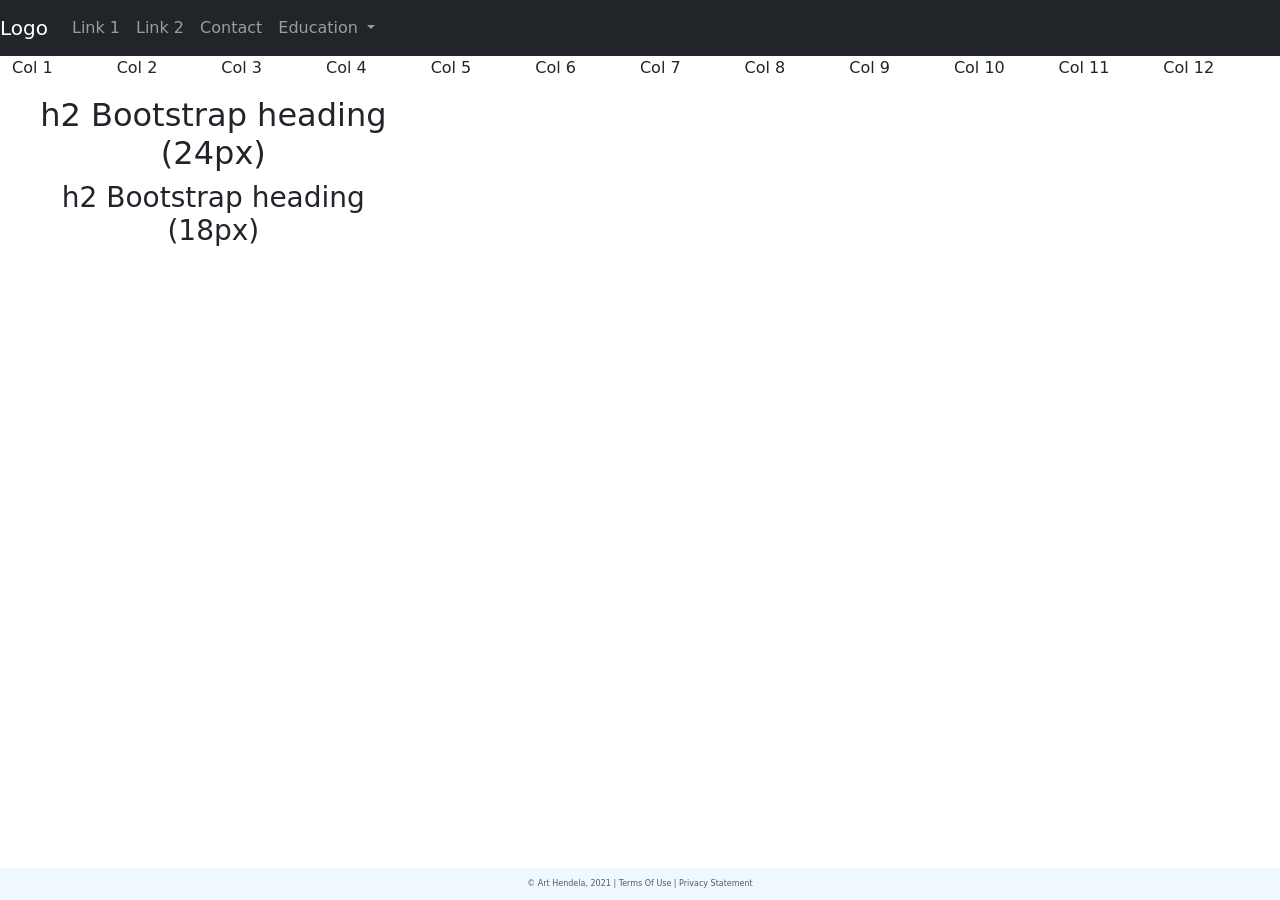
==== index.html @ b936f6b0 "Start up" ====
<!DOCTYPE html>
<html lang="en">
<head>
    <meta charset="UTF-8">
    <title>My First Bootstrap Page</title>
    <!-- CSS only -->
    <link href="https://cdn.jsdelivr.net/npm/bootstrap@5.0.2/dist/css/bootstrap.min.css"
          rel="stylesheet"
          integrity="sha384-EVSTQN3/azprG1Anm3QDgpJLIm9Nao0Yz1ztcQTwFspd3yD65VohhpuuCOmLASjC"
          crossorigin="anonymous">
    <link href="css/main.css" rel="stylesheet">

</head>
<body>
<div class="container-fluid">
    <div class="row">
            <nav class="navbar navbar-expand-md
                    justify-content-start
                    bg-dark navbar-dark
                    col-12">

                <!-- Brand -->
                <a class="navbar-brand" href="#">Logo</a>
                <!-- Responsive Button for the smaller menu -->
                <button class="navbar-toggler" type="button"
                        data-bs-toggle="collapse" data-bs-target="#collapsibleNavbar">
                    <span class="navbar-toggler-icon"></span>
                </button>
                <div class="collapse navbar-collapse" id="collapsibleNavbar">
                    <ul class="navbar-nav">
                        <!-- Links -->
                        <li class="nav-item">
                            <a class="nav-link" href="#">Link 1</a>
                        </li>
                        <li class="nav-item">
                            <a class="nav-link" href="#">Link 2</a>
                        </li>
                        <li class="nav-item">
                            <a class="nav-link" href="#">Contact</a>
                        </li>

                        <!-- Dropdown -->
                        <li class="nav-item dropdown">
                            <a class="nav-link dropdown-toggle" href="#" id="navbardrop"
                               data-toggle="dropdown" role="button" data-bs-toggle="dropdown" aria-expanded="false">
                                Education
                            </a>
                            <div class="dropdown-menu">
                                <a class="dropdown-item" href="#">Link 1</a>
                                <a class="dropdown-item" href="#">Link 2</a>
                                <a class="dropdown-item" href="#">Link 3</a>
                                <a class="dropdown-item" href="#">Link 4</a>
                            </div>
                        </li>
                    </ul>
                </div>
            </nav>
        <div class="row">
        <p class="col-1">Col 1</p>
        <p class="col-1">Col 2</p>
        <p class="col-1">Col 3</p>
        <p class="col-1">Col 4</p>
        <p class="col-1">Col 5</p>
        <p class="col-1">Col 6</p>
        <p class="col-1">Col 7</p>
        <p class="col-1">Col 8</p>
        <p class="col-1">Col 9</p>
        <p class="col-1">Col 10</p>
        <p class="col-1">Col 11</p>
        <p class="col-1">Col 12</p>
        </div>
    <div class="col-sm-4  text-center">
        <h2>h2 Bootstrap heading (24px)</h2>
        <h3>h2 Bootstrap heading (18px)</h3>
    </div>
</div>
 <footer class="footer page-footer font-small ">
     <div class="container">
        <div class="row">
            <span class="text-muted">&copy; Art Hendela, 2021 |  Terms Of Use  |  Privacy Statement</span>
        </div>
     </div>
  </footer>
</div>


    <!-- Javascript Bundle with Popper -->
<script src="https://cdn.jsdelivr.net/npm/bootstrap@5.0.2/dist/js/bootstrap.bundle.min.js"
        integrity="sha384-MrcW6ZMFYlzcLA8Nl+NtUVF0sA7MsXsP1UyJoMp4YLEuNSfAP+JcXn/tWtIaxVXM"
        crossorigin="anonymous">
</script>

</body>
</html>
---- css/main.css ----
.footer {
    position: fixed;
    left: 0;
    bottom: 0;
    width: 100%;
    background-color: aliceblue;
    color: white;
    text-align: center;
    padding: 10px;
    font-size: 0.5rem;
}
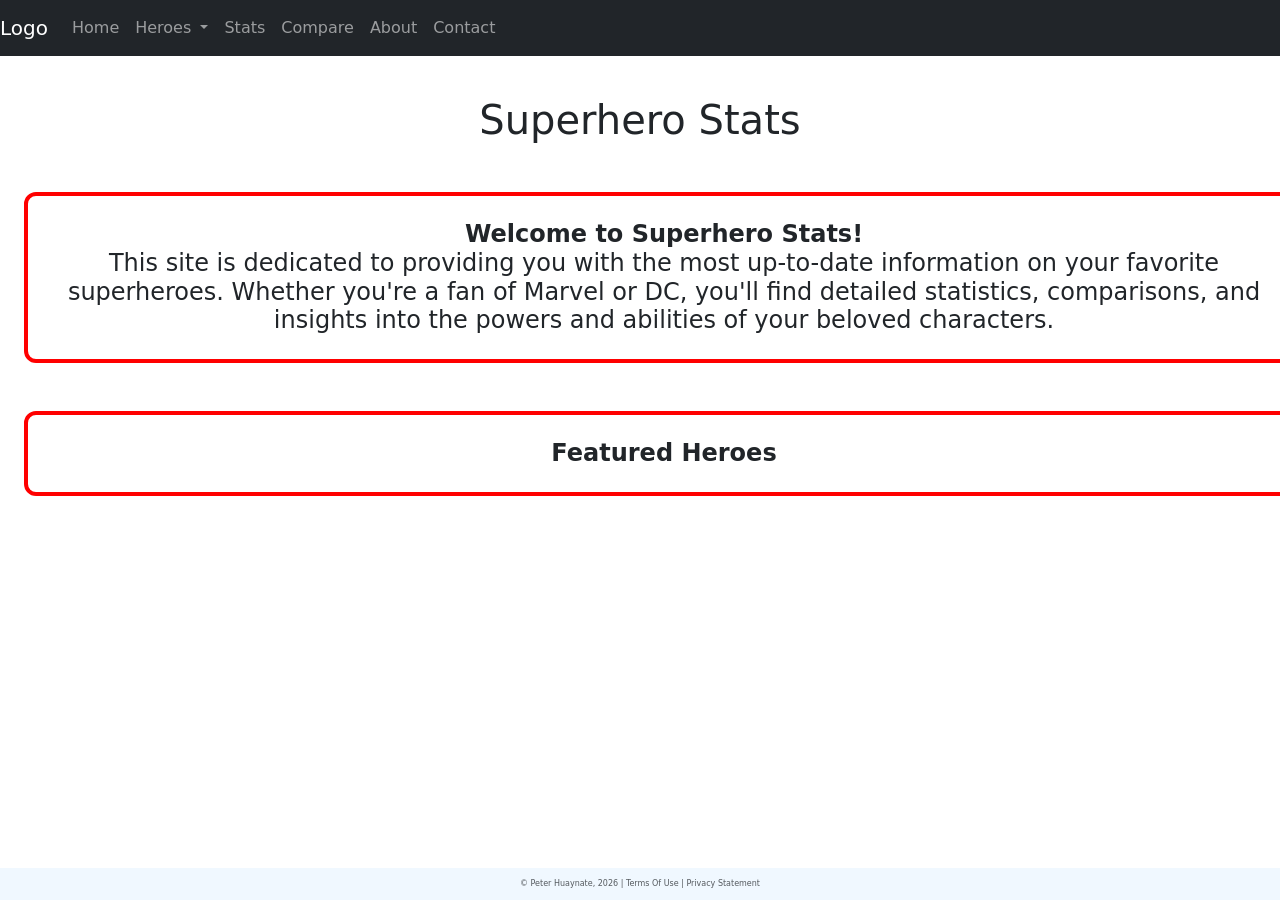
==== commit 87cc2bdb: "began working on the navbar and homepage" ====
--- a/index.html
+++ b/index.html
@@ -2,7 +2,7 @@
 <html lang="en">
 <head>
     <meta charset="UTF-8">
-    <title>My First Bootstrap Page</title>
+    <title>Superhero Stats</title>
     <!-- CSS only -->
     <link href="https://cdn.jsdelivr.net/npm/bootstrap@5.0.2/dist/css/bootstrap.min.css"
           rel="stylesheet"
@@ -30,32 +30,36 @@
                     <ul class="navbar-nav">
                         <!-- Links -->
                         <li class="nav-item">
-                            <a class="nav-link" href="#">Link 1</a>
+                            <a class="nav-link" href="#">Home</a>
                         </li>
-                        <li class="nav-item">
-                            <a class="nav-link" href="#">Link 2</a>
-                        </li>
-                        <li class="nav-item">
-                            <a class="nav-link" href="#">Contact</a>
-                        </li>
-
                         <!-- Dropdown -->
                         <li class="nav-item dropdown">
                             <a class="nav-link dropdown-toggle" href="#" id="navbardrop"
                                data-toggle="dropdown" role="button" data-bs-toggle="dropdown" aria-expanded="false">
-                                Education
+                                Heroes
                             </a>
                             <div class="dropdown-menu">
-                                <a class="dropdown-item" href="#">Link 1</a>
-                                <a class="dropdown-item" href="#">Link 2</a>
-                                <a class="dropdown-item" href="#">Link 3</a>
-                                <a class="dropdown-item" href="#">Link 4</a>
+                                <a class="dropdown-item" href="#">Marvel Heroes</a>
+                                <a class="dropdown-item" href="#">DC Heroes</a>
                             </div>
+                        </li>
+                        <li class="nav-item">
+                            <a class="nav-link" href="#">Stats</a>
+                        </li>
+                        <li class="nav-item">
+                            <a class="nav-link" href="#">Compare</a>
+                        </li>
+                        <li class="nav-item">
+                            <a class="nav-link" href="#">About</a>
+                        </li>
+                        <li class="nav-item">
+                            <a class="nav-link" href="contact.html">Contact</a>
                         </li>
                     </ul>
                 </div>
             </nav>
-        <div class="row">
+       <!--
+            <div class="row">
         <p class="col-1">Col 1</p>
         <p class="col-1">Col 2</p>
         <p class="col-1">Col 3</p>
@@ -69,15 +73,23 @@
         <p class="col-1">Col 11</p>
         <p class="col-1">Col 12</p>
         </div>
-    <div class="col-sm-4  text-center">
+    -->
+    <!--<div class="col-sm-4  text-center">
         <h2>h2 Bootstrap heading (24px)</h2>
-        <h3>h2 Bootstrap heading (18px)</h3>
+        <h3>Featured Heroes</h3>
     </div>
+-->
+    <h2>Superhero Stats</h2>
+    <h3>
+        <b>Welcome to Superhero Stats!</b>
+        <br>This site is dedicated to providing you with the most up-to-date information on your favorite superheroes. Whether you're a fan of Marvel or DC, you'll find detailed statistics, comparisons, and insights into the powers and abilities of your beloved characters.
+    </h3>
+    <h3><b>Featured Heroes</b></h3>
 </div>
  <footer class="footer page-footer font-small ">
      <div class="container">
         <div class="row">
-            <span class="text-muted">&copy; Art Hendela, 2021 |  Terms Of Use  |  Privacy Statement</span>
+            <span class="text-muted">&copy; Peter Huaynate, 2026 |  Terms Of Use  |  Privacy Statement</span>
         </div>
      </div>
   </footer>
--- a/css/main.css
+++ b/css/main.css
@@ -9,3 +9,26 @@
     padding: 10px;
     font-size: 0.5rem;
 }
+a:hover,
+a:focus {
+  font-style: italic;
+}
+h2{
+    text-align: center;
+    font-size: 250%;
+    padding: 1em;
+    /*border: 4px solid red;*/
+    
+}
+h3{
+    text-align: center;
+    font-size: 150%;
+	padding-bottom: 1em;
+    padding-top: 1em;
+    margin-bottom: 2em;
+    margin-left: 1em;
+    margin-right: -1em;
+    border: 4px solid red;
+	border-radius: 0.5em;
+    
+}
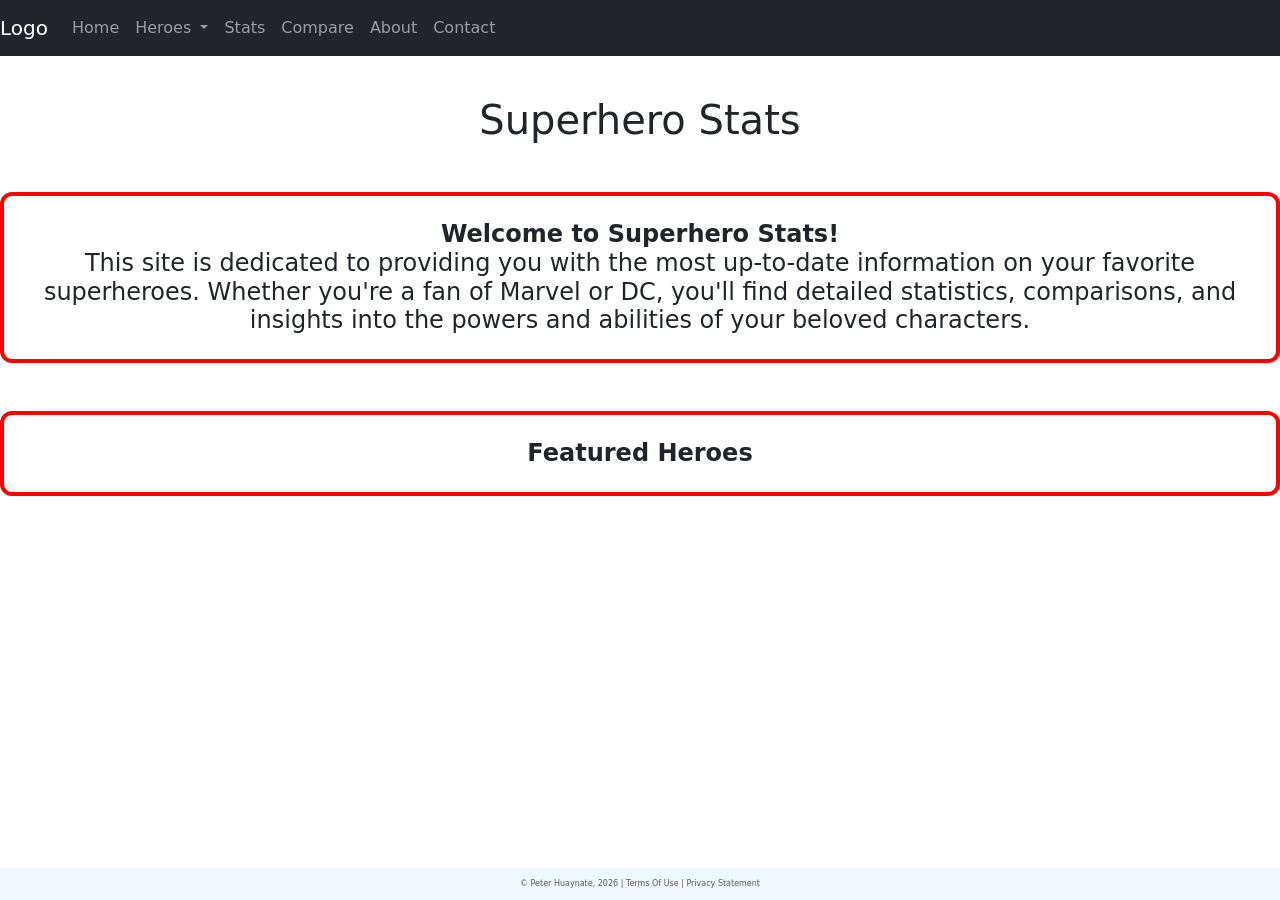
==== commit 56348dd5: "navbar working" ====
--- a/index.html
+++ b/index.html
@@ -30,7 +30,7 @@
                     <ul class="navbar-nav">
                         <!-- Links -->
                         <li class="nav-item">
-                            <a class="nav-link" href="#">Home</a>
+                            <a class="nav-link" href="index.html">Home</a>
                         </li>
                         <!-- Dropdown -->
                         <li class="nav-item dropdown">
@@ -39,18 +39,18 @@
                                 Heroes
                             </a>
                             <div class="dropdown-menu">
-                                <a class="dropdown-item" href="#">Marvel Heroes</a>
-                                <a class="dropdown-item" href="#">DC Heroes</a>
+                                <a class="dropdown-item" href="marvel.html">Marvel Heroes</a>
+                                <a class="dropdown-item" href="dc.html">DC Heroes</a>
                             </div>
                         </li>
                         <li class="nav-item">
-                            <a class="nav-link" href="#">Stats</a>
+                            <a class="nav-link" href="stats.html">Stats</a>
                         </li>
                         <li class="nav-item">
-                            <a class="nav-link" href="#">Compare</a>
+                            <a class="nav-link" href="compare.html">Compare</a>
                         </li>
                         <li class="nav-item">
-                            <a class="nav-link" href="#">About</a>
+                            <a class="nav-link" href="about.html">About</a>
                         </li>
                         <li class="nav-item">
                             <a class="nav-link" href="contact.html">Contact</a>
--- a/css/main.css
+++ b/css/main.css
@@ -26,9 +26,8 @@
 	padding-bottom: 1em;
     padding-top: 1em;
     margin-bottom: 2em;
-    margin-left: 1em;
-    margin-right: -1em;
     border: 4px solid red;
 	border-radius: 0.5em;
+
     
 }
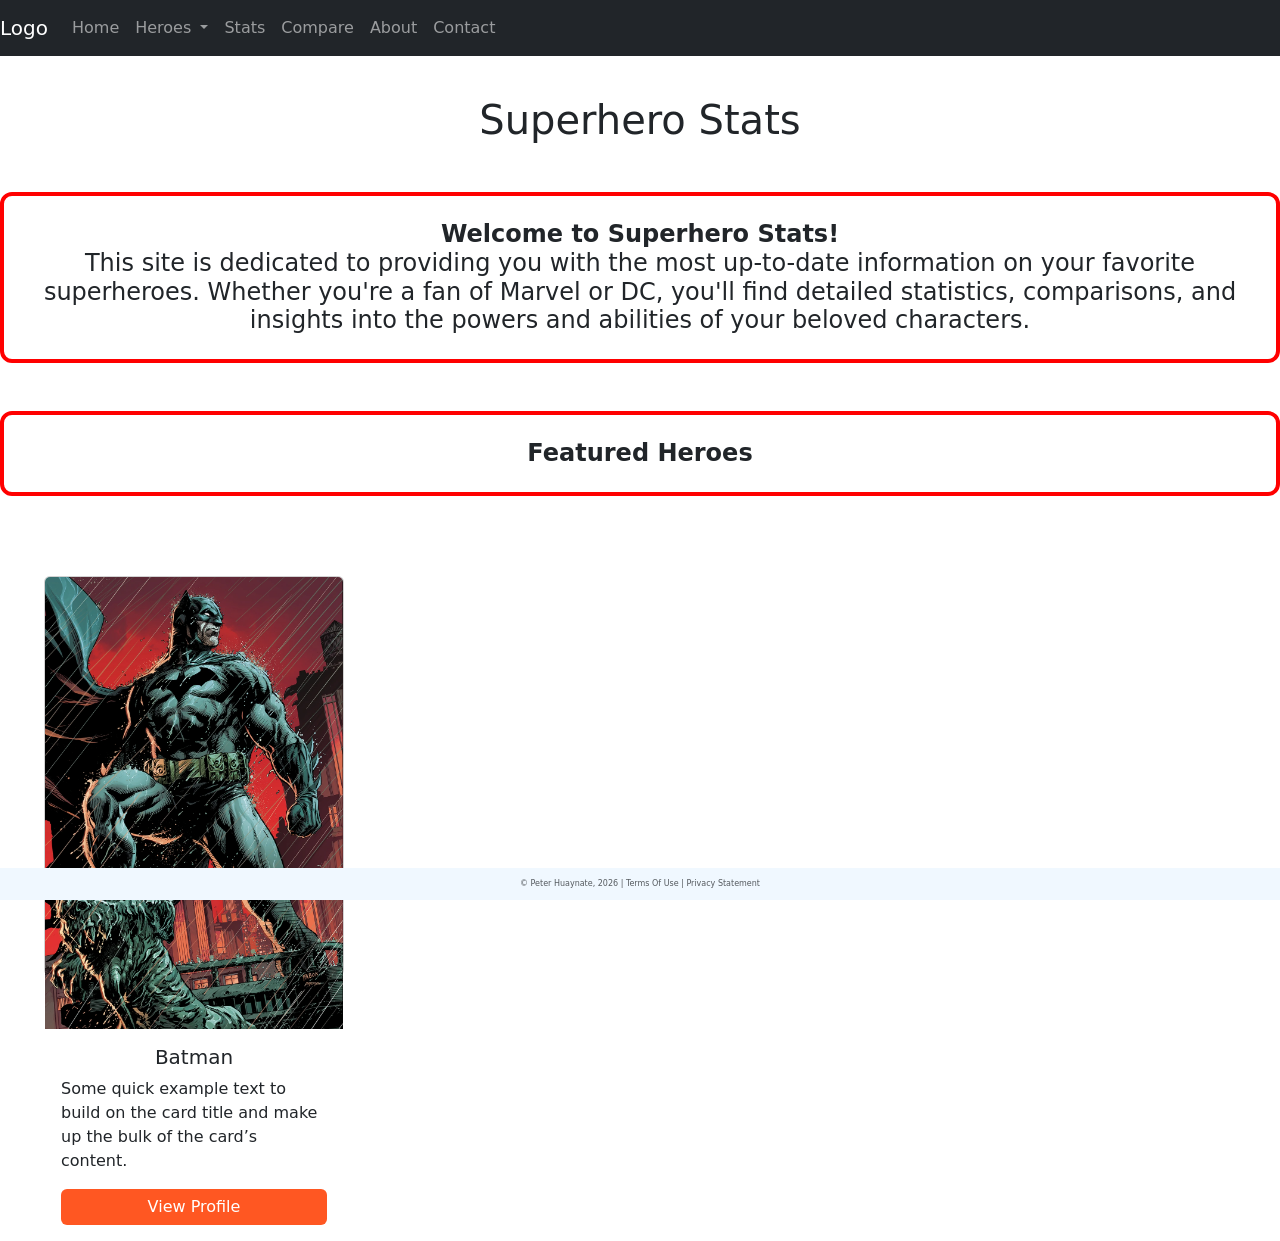
==== commit b61644ba: "Begun working on bootstrap card on homepage" ====
--- a/index.html
+++ b/index.html
@@ -4,7 +4,7 @@
     <meta charset="UTF-8">
     <title>Superhero Stats</title>
     <!-- CSS only -->
-    <link href="https://cdn.jsdelivr.net/npm/bootstrap@5.0.2/dist/css/bootstrap.min.css"
+   <link href="https://cdn.jsdelivr.net/npm/bootstrap@5.0.2/dist/css/bootstrap.min.css"
           rel="stylesheet"
           integrity="sha384-EVSTQN3/azprG1Anm3QDgpJLIm9Nao0Yz1ztcQTwFspd3yD65VohhpuuCOmLASjC"
           crossorigin="anonymous">
@@ -86,6 +86,19 @@
     </h3>
     <h3><b>Featured Heroes</b></h3>
 </div>
+<!-- Featured Heroes -->
+<main>
+<div class="card card-fixed">
+  <img src="images/batman.webp" class="card-img-top" alt="Batman">
+  <div class="card-body">
+    <h5 class="card-title">Batman</h5>
+    <p class="card-text">Some quick example text to build on the card title and make up the bulk of the card’s content.</p>
+    <a href="#" class="btn btn-custom mx-auto d-block">View Profile</a>
+  </div>
+</div>
+</main>
+
+<br>
  <footer class="footer page-footer font-small ">
      <div class="container">
         <div class="row">
--- a/css/main.css
+++ b/css/main.css
@@ -28,6 +28,38 @@
     margin-bottom: 2em;
     border: 4px solid red;
 	border-radius: 0.5em;
+}
+.dropdown-menu .dropdown-item {
+  display: block;
+}
 
-    
-}+.dropdown-menu .dropdown-item:nth-child(1) {
+  background-color: #ED1D24; /* red for Marvel */
+  color: #333;
+}
+
+.dropdown-menu .dropdown-item:nth-child(2) {
+  background-color: #0476F2 ; /*  blue for DC */
+  color: #333;
+}
+.btn-custom {
+    background-color: #ff5722;   /* your color */
+    color: #fff;
+    border: none;
+  }
+.btn-custom:hover {
+    background-color: #e64a19;
+}
+h5{
+    text-align: center;
+
+}
+
+.card-fixed {
+  width: 300px;
+  height: 400px;
+}
+main{
+    padding: 2em;
+    margin-bottom: 5em;
+}
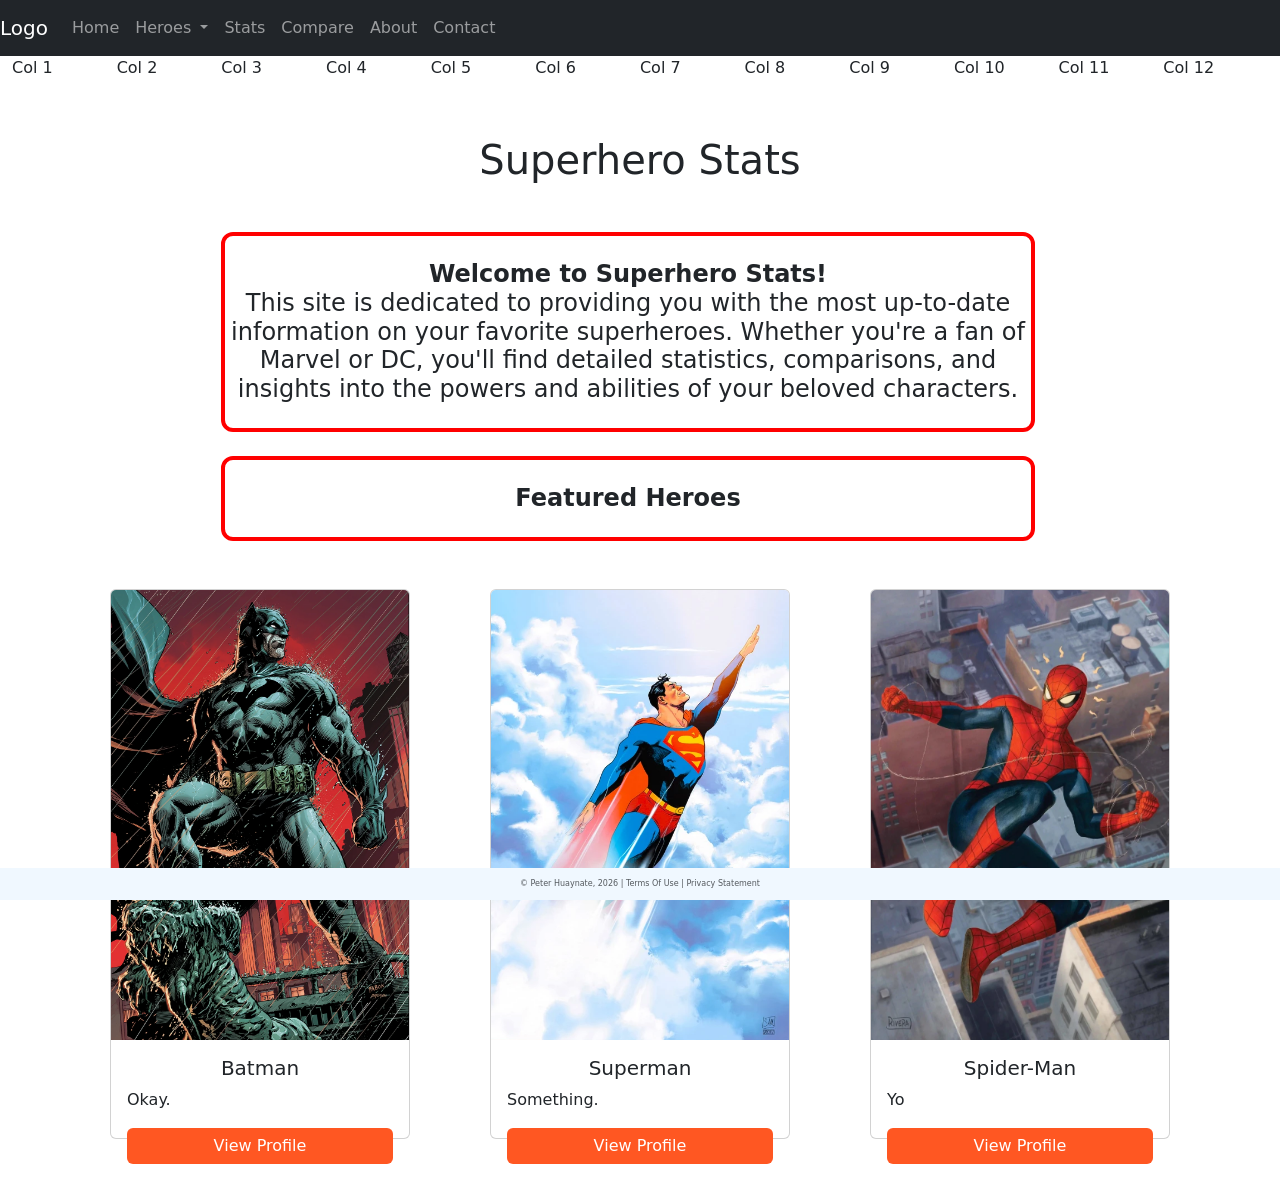
==== commit c692ec7f: "working on dc page" ====
--- a/index.html
+++ b/index.html
@@ -58,7 +58,7 @@
                     </ul>
                 </div>
             </nav>
-       <!--
+       
             <div class="row">
         <p class="col-1">Col 1</p>
         <p class="col-1">Col 2</p>
@@ -73,32 +73,66 @@
         <p class="col-1">Col 11</p>
         <p class="col-1">Col 12</p>
         </div>
-    -->
-    <!--<div class="col-sm-4  text-center">
+    <!--
+    <div class="col-sm-4 d-flex justify-content-center text-center">
         <h2>h2 Bootstrap heading (24px)</h2>
         <h3>Featured Heroes</h3>
     </div>
 -->
-    <h2>Superhero Stats</h2>
-    <h3>
-        <b>Welcome to Superhero Stats!</b>
-        <br>This site is dedicated to providing you with the most up-to-date information on your favorite superheroes. Whether you're a fan of Marvel or DC, you'll find detailed statistics, comparisons, and insights into the powers and abilities of your beloved characters.
-    </h3>
-    <h3><b>Featured Heroes</b></h3>
+    <h2>Superhero Stats</h2> 
+    <div class="row justify-content-center">
+        <div class="col-sm-8 text-center">
+            <h3>
+                <b>Welcome to Superhero Stats!</b>
+                <br>This site is dedicated to providing you with the most up-to-date information on your favorite superheroes. Whether you're a fan of Marvel or DC, you'll find detailed statistics, comparisons, and insights into the powers and abilities of your beloved characters.
+            </h3>
+            <h3><b>Featured Heroes</b></h3>
+        </div>
+    </div>
+           
 </div>
 <!-- Featured Heroes -->
 <main>
-<div class="card card-fixed">
-  <img src="images/batman.webp" class="card-img-top" alt="Batman">
-  <div class="card-body">
-    <h5 class="card-title">Batman</h5>
-    <p class="card-text">Some quick example text to build on the card title and make up the bulk of the card’s content.</p>
-    <a href="#" class="btn btn-custom mx-auto d-block">View Profile</a>
+
+<div class="container mt-4">
+  <div class="row">
+    <div class="col-12 col-md-4 d-flex justify-content-center">
+      <div class="card card-fixed">
+        <img src="images/batman.webp" class="card-img-top" alt="Batman">
+        <div class="card-body">
+            <h5 class="card-title">Batman</h5>
+            <p class="card-text"> Okay.</p>
+            <a href="#" class="btn btn-custom mx-auto d-block">View Profile</a>
+        </div>
+      </div>
+    </div>
+
+    <div class="col-12 col-md-4 d-flex justify-content-center">
+      <div class="card card-fixed">
+        <img src="images/superman.webp" class="card-img-top" alt="Superman">
+        <div class="card-body">
+          <h5 class="card-title">Superman</h5>
+          <p class="card-text">Something.</p>
+          <a href="#" class="btn btn-custom mx-auto d-block">View Profile</a>
+        </div>
+      </div>
+    </div>
+
+    <div class="col-12 col-md-4 d-flex justify-content-center">
+      <div class="card card-fixed">
+       <img src="images/spider-man.webp" class="card-img-top" alt="Spider-Man">
+        <div class="card-body">
+          <h5 class="card-title">Spider-Man</h5>
+          <p class="card-text"> Yo</p>
+          <a href="#" class="btn btn-custom mx-auto d-block">View Profile</a>
+        </div>
+      </div>
+    </div>
   </div>
 </div>
+
 </main>
 
-<br>
  <footer class="footer page-footer font-small ">
      <div class="container">
         <div class="row">
--- a/css/main.css
+++ b/css/main.css
@@ -23,11 +23,11 @@
 h3{
     text-align: center;
     font-size: 150%;
-	padding-bottom: 1em;
+	  padding-bottom: 1em;
     padding-top: 1em;
-    margin-bottom: 2em;
+    margin-bottom: 1em;
     border: 4px solid red;
-	border-radius: 0.5em;
+	  border-radius: 0.5em;
 }
 .dropdown-menu .dropdown-item {
   display: block;
@@ -57,9 +57,12 @@
 
 .card-fixed {
   width: 300px;
-  height: 400px;
+  height: 550px;
 }
 main{
-    padding: 2em;
-    margin-bottom: 5em;
+  margin-bottom: 20px;
 }
+.card-img-top {
+  height: 50vh;
+  object-fit: cover;
+}
